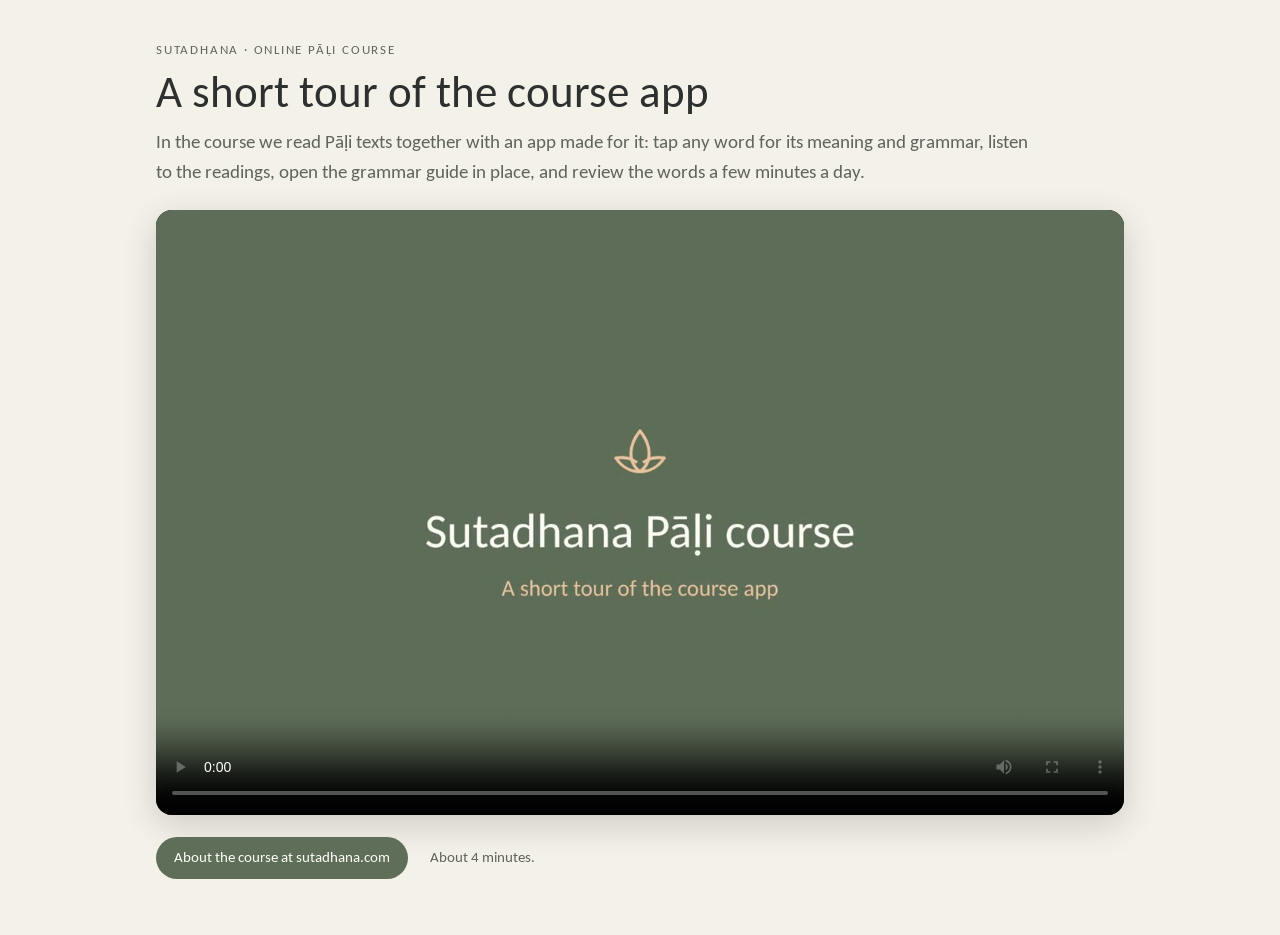
==== tour.html @ 05c280b0 "Tour video with Mor's voice-over Co-Authored-By: Claude Opus 5.5 <noreply@anthropic.com> Claude-Sess" ====
<!doctype html>
<html lang="en">
<head>
<meta charset="utf-8">
<meta name="viewport" content="width=device-width, initial-scale=1">
<title>Sutadhana Pāḷi Course · App tour</title>
<meta name="description" content="A short tour of the app used in Sutadhana's online Pāḷi course: the reader, word panel, grammar guide and word review.">
<meta property="og:title" content="Sutadhana Pāḷi Course · App tour">
<meta property="og:description" content="A short tour of the app we use in the online Pāḷi course.">
<meta property="og:image" content="https://learn.sutadhana.com/assets/tour-poster.jpg">
<meta property="og:type" content="video.other">
<meta property="og:video" content="https://learn.sutadhana.com/assets/tour.mp4">
<link rel="icon" href="assets/icon.svg?v=2" type="image/svg+xml">
<link rel="apple-touch-icon" href="assets/apple-touch-icon.png?v=2">
<meta name="theme-color" content="#5E6E58">
<link rel="preconnect" href="https://fonts.googleapis.com">
<link rel="preconnect" href="https://fonts.gstatic.com" crossorigin>
<link rel="stylesheet" href="https://fonts.googleapis.com/css2?family=Carlito:wght@400;700&display=swap">
<style>
:root{--bg:#F4F1E9;--surface:#FDFCF7;--ink:#2D302E;--muted:#5F655C;--line:#D8D3C4;--accent:#5E6E58;--copper:#9A5F2A}
@media (prefers-color-scheme:dark){:root:not([data-theme="light"]){--bg:#1B1D1B;--surface:#242724;--ink:#ECEAE3;--muted:#AEB2A8;--line:#3A3E39;--accent:#A9BBA2;--copper:#D8A274}}
:root[data-theme="dark"]{--bg:#1B1D1B;--surface:#242724;--ink:#ECEAE3;--muted:#AEB2A8;--line:#3A3E39;--accent:#A9BBA2;--copper:#D8A274}
*{box-sizing:border-box}
body{margin:0;background:var(--bg);color:var(--ink);font:400 19px/1.55 "Calibri Light",Carlito,Calibri,sans-serif}
main{max-width:1000px;margin:0 auto;padding:40px 16px 56px}
.eyebrow{font-size:.8rem;letter-spacing:.14em;text-transform:uppercase;color:var(--muted)}
h1{font-weight:400;font-size:clamp(2rem,5vw,2.8rem);line-height:1.15;margin:6px 0 10px}
p.sub{color:var(--muted);margin:0 0 24px;max-width:46em}
video{display:block;width:100%;aspect-ratio:16/10;background:#000;border-radius:16px;box-shadow:0 10px 34px rgba(0,0,0,.16)}
.foot{margin-top:22px;display:flex;flex-wrap:wrap;gap:10px 22px;align-items:center;color:var(--muted);font-size:.95rem}
a{color:var(--accent)}
.btn{display:inline-flex;align-items:center;gap:8px;background:var(--accent);color:#FDFCF7;text-decoration:none;border-radius:999px;padding:9px 18px}
@media (prefers-color-scheme:dark){:root:not([data-theme="light"]) .btn{color:#1B1D1B}}
</style>
</head>
<body>
<main>
  <div class="eyebrow">Sutadhana · Online Pāḷi course</div>
  <h1>A short tour of the course app</h1>
  <p class="sub">In the course we read Pāḷi texts together with an app made for it: tap any word for its meaning and grammar, listen to the readings, open the grammar guide in place, and review the words a few minutes a day.</p>
  <video controls playsinline preload="metadata" poster="assets/tour-poster.jpg" src="assets/tour.mp4?v=2"></video>
  <div class="foot">
    <a class="btn" href="https://www.sutadhana.com">About the course at sutadhana.com</a>
    <span>About 4 minutes.</span>
  </div>
</main>
</body>
</html>
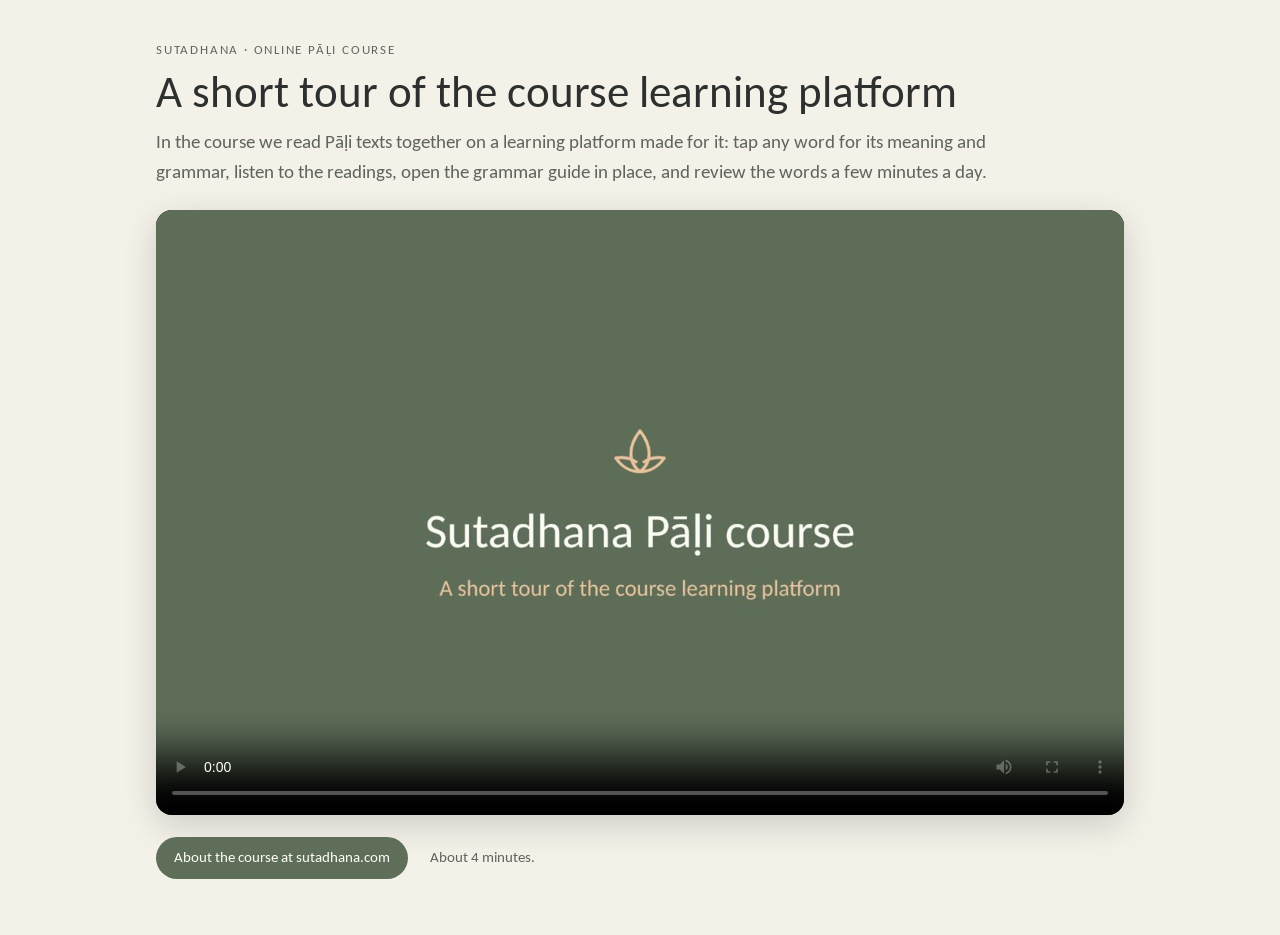
==== commit bb903287: "Say 'course learning platform' instead of 'course app' Co-Authored-By: Claude Opus 5.5 <noreply@anth" ====
--- a/tour.html
+++ b/tour.html
@@ -3,10 +3,10 @@
 <head>
 <meta charset="utf-8">
 <meta name="viewport" content="width=device-width, initial-scale=1">
-<title>Sutadhana Pāḷi Course · App tour</title>
-<meta name="description" content="A short tour of the app used in Sutadhana's online Pāḷi course: the reader, word panel, grammar guide and word review.">
-<meta property="og:title" content="Sutadhana Pāḷi Course · App tour">
-<meta property="og:description" content="A short tour of the app we use in the online Pāḷi course.">
+<title>Sutadhana Pāḷi Course · Learning platform tour</title>
+<meta name="description" content="A short tour of the course learning platform of Sutadhana's online Pāḷi course: the reader, word panel, grammar guide and word review.">
+<meta property="og:title" content="Sutadhana Pāḷi Course · Learning platform tour">
+<meta property="og:description" content="A short tour of the course learning platform of the online Pāḷi course.">
 <meta property="og:image" content="https://learn.sutadhana.com/assets/tour-poster.jpg">
 <meta property="og:type" content="video.other">
 <meta property="og:video" content="https://learn.sutadhana.com/assets/tour.mp4">
@@ -36,9 +36,9 @@
 <body>
 <main>
   <div class="eyebrow">Sutadhana · Online Pāḷi course</div>
-  <h1>A short tour of the course app</h1>
-  <p class="sub">In the course we read Pāḷi texts together with an app made for it: tap any word for its meaning and grammar, listen to the readings, open the grammar guide in place, and review the words a few minutes a day.</p>
-  <video controls playsinline preload="metadata" poster="assets/tour-poster.jpg" src="assets/tour.mp4?v=2"></video>
+  <h1>A short tour of the course learning platform</h1>
+  <p class="sub">In the course we read Pāḷi texts together on a learning platform made for it: tap any word for its meaning and grammar, listen to the readings, open the grammar guide in place, and review the words a few minutes a day.</p>
+  <video controls playsinline preload="metadata" poster="assets/tour-poster.jpg" src="assets/tour.mp4?v=3"></video>
   <div class="foot">
     <a class="btn" href="https://www.sutadhana.com">About the course at sutadhana.com</a>
     <span>About 4 minutes.</span>
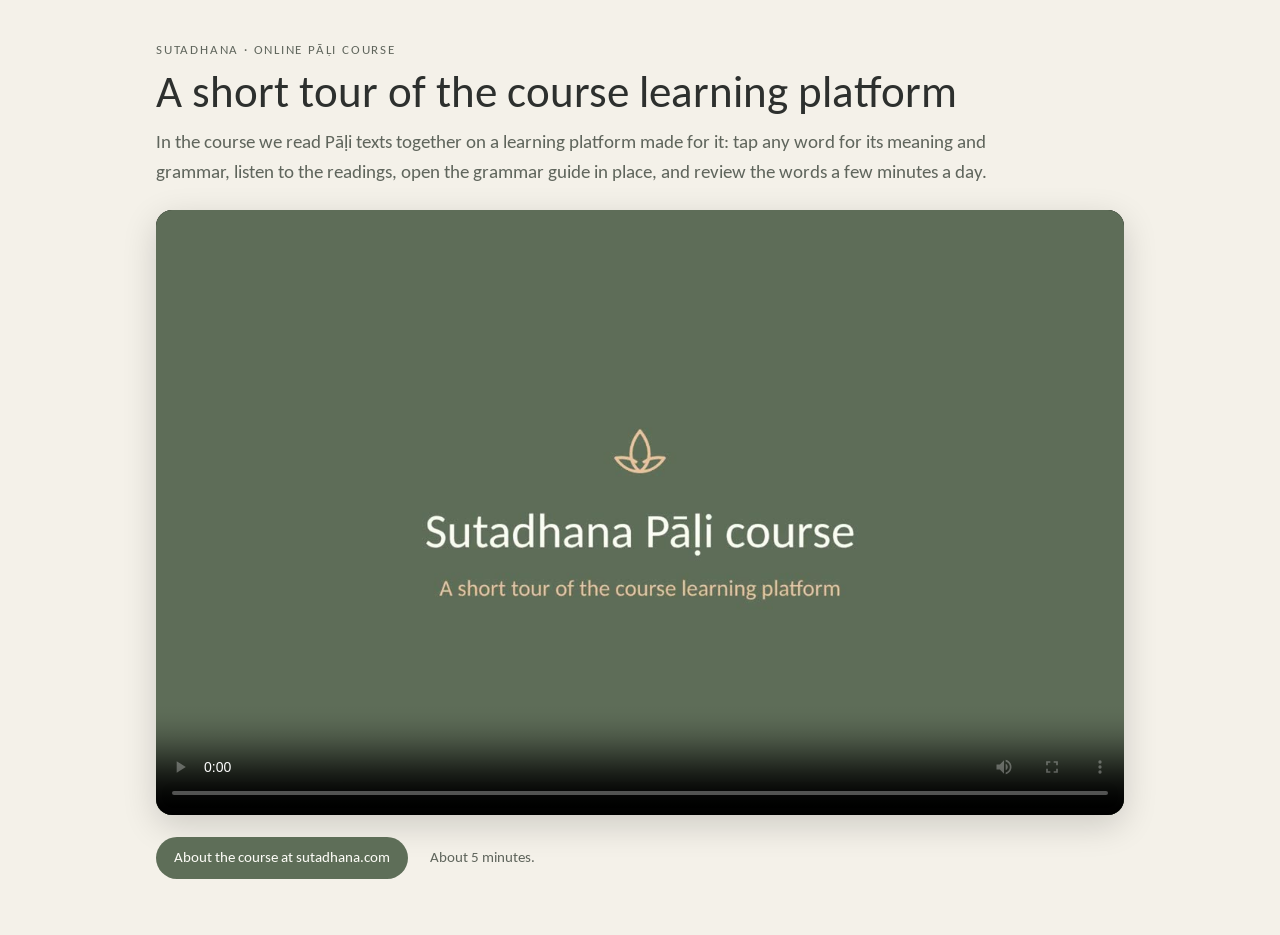
==== commit 2d0d7c36: "New tour video in Mor's ElevenLabs voice, covering the latest features Co-Authored-By: Claude Opus 5" ====
--- a/tour.html
+++ b/tour.html
@@ -7,7 +7,7 @@
 <meta name="description" content="A short tour of the course learning platform of Sutadhana's online Pāḷi course: the reader, word panel, grammar guide and word review.">
 <meta property="og:title" content="Sutadhana Pāḷi Course · Learning platform tour">
 <meta property="og:description" content="A short tour of the course learning platform of the online Pāḷi course.">
-<meta property="og:image" content="https://learn.sutadhana.com/assets/tour-poster.jpg">
+<meta property="og:image" content="https://learn.sutadhana.com/assets/tour-poster.jpg?v=4">
 <meta property="og:type" content="video.other">
 <meta property="og:video" content="https://learn.sutadhana.com/assets/tour.mp4">
 <link rel="icon" href="assets/icon.svg?v=2" type="image/svg+xml">
@@ -38,10 +38,10 @@
   <div class="eyebrow">Sutadhana · Online Pāḷi course</div>
   <h1>A short tour of the course learning platform</h1>
   <p class="sub">In the course we read Pāḷi texts together on a learning platform made for it: tap any word for its meaning and grammar, listen to the readings, open the grammar guide in place, and review the words a few minutes a day.</p>
-  <video controls playsinline preload="metadata" poster="assets/tour-poster.jpg" src="assets/tour.mp4?v=3"></video>
+  <video controls playsinline preload="metadata" poster="assets/tour-poster.jpg?v=4" src="assets/tour.mp4?v=4"></video>
   <div class="foot">
     <a class="btn" href="https://www.sutadhana.com">About the course at sutadhana.com</a>
-    <span>About 4 minutes.</span>
+    <span>About 5 minutes.</span>
   </div>
 </main>
 </body>
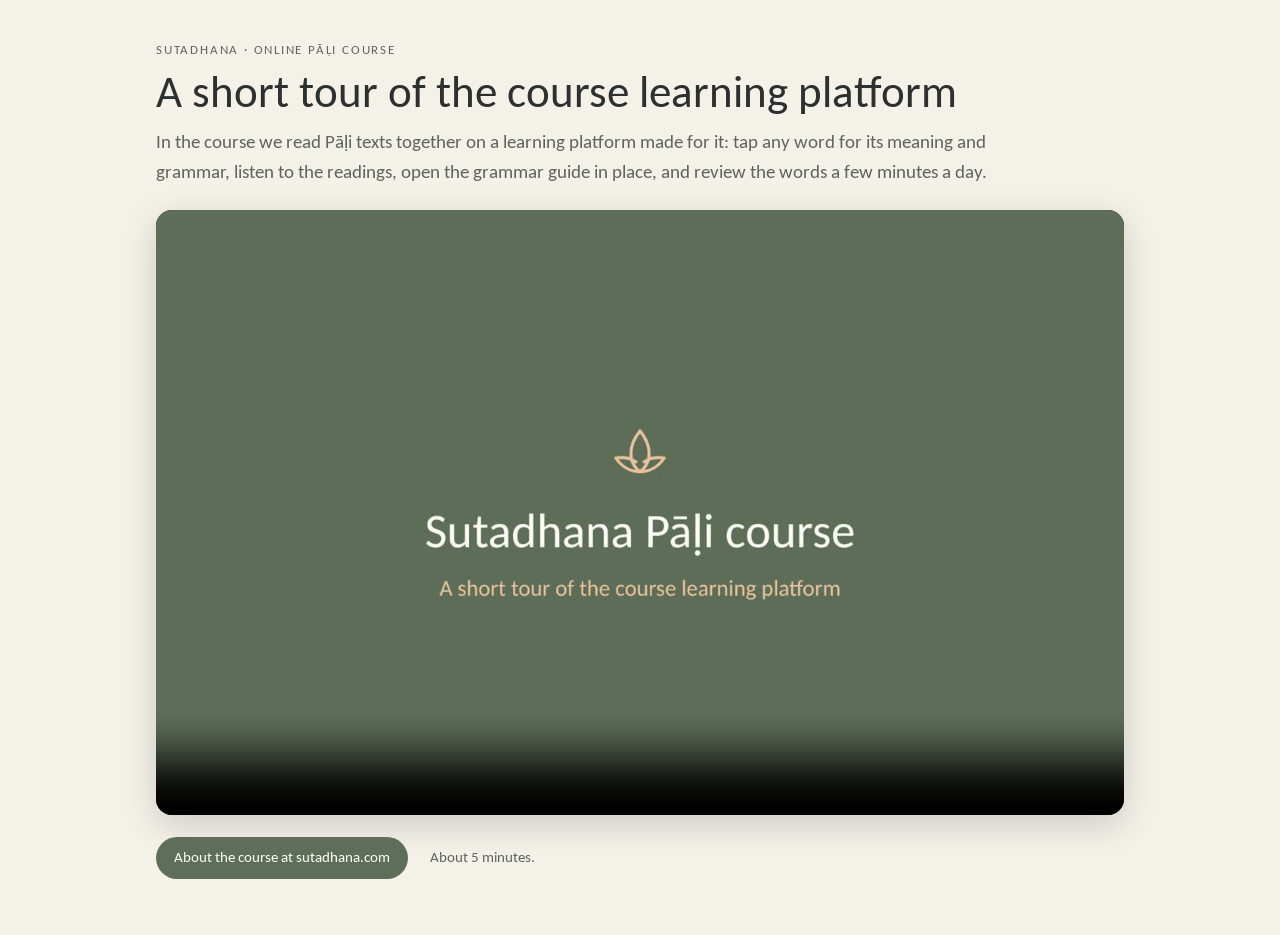
==== commit d23e4867: "Tour video: voiceover in the Jessa voice Co-Authored-By: Claude Opus 5.5 <noreply@anthropic.com> Cla" ====
--- a/tour.html
+++ b/tour.html
@@ -38,7 +38,7 @@
   <div class="eyebrow">Sutadhana · Online Pāḷi course</div>
   <h1>A short tour of the course learning platform</h1>
   <p class="sub">In the course we read Pāḷi texts together on a learning platform made for it: tap any word for its meaning and grammar, listen to the readings, open the grammar guide in place, and review the words a few minutes a day.</p>
-  <video controls playsinline preload="metadata" poster="assets/tour-poster.jpg?v=4" src="assets/tour.mp4?v=4"></video>
+  <video controls playsinline preload="metadata" poster="assets/tour-poster.jpg?v=4" src="assets/tour.mp4?v=6"></video>
   <div class="foot">
     <a class="btn" href="https://www.sutadhana.com">About the course at sutadhana.com</a>
     <span>About 5 minutes.</span>
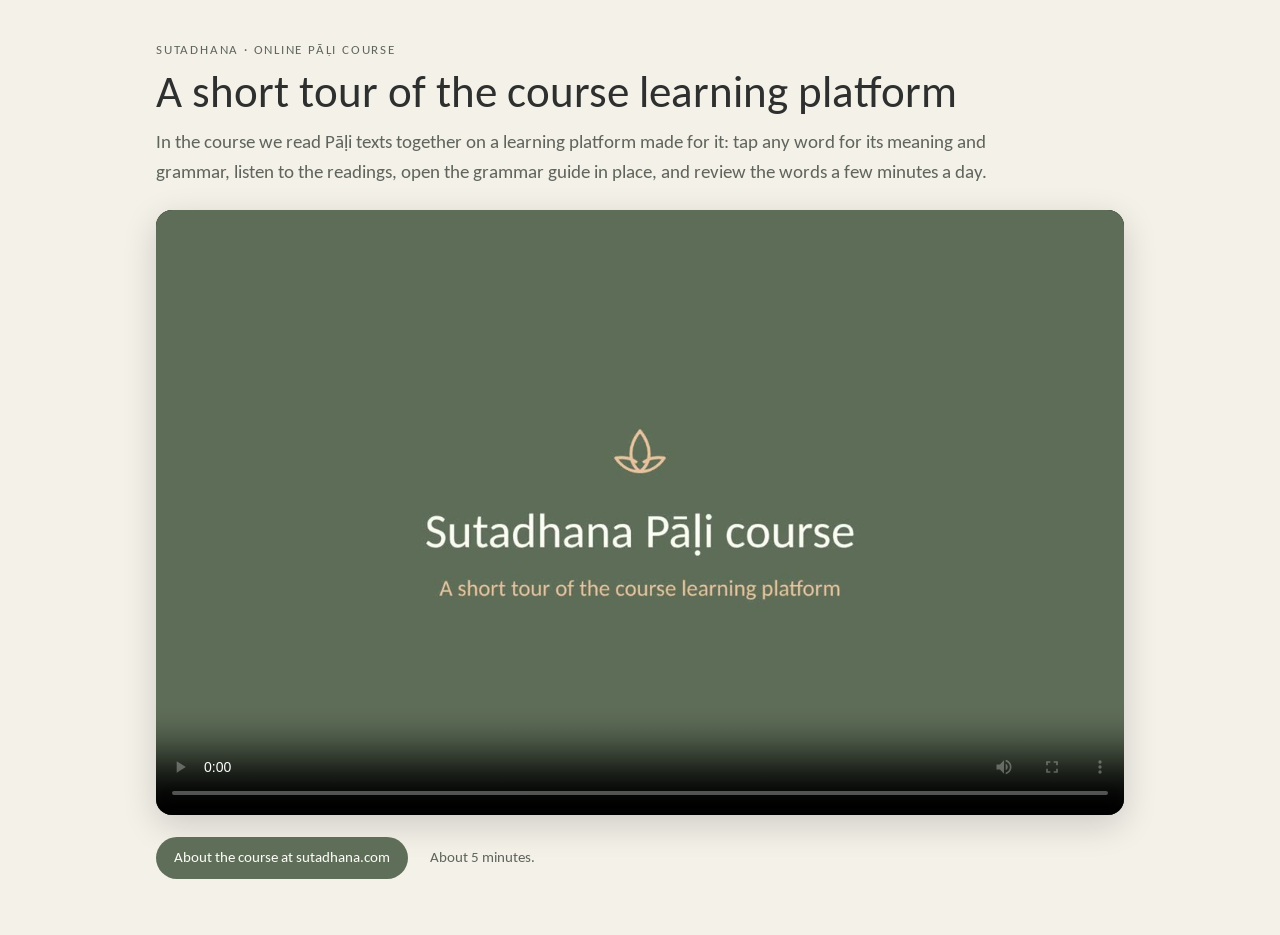
==== commit 063c5154: "Tour and review videos: Christopher voice Co-Authored-By: Claude Opus 5.5 <noreply@anthropic.com> Cl" ====
--- a/tour.html
+++ b/tour.html
@@ -38,7 +38,7 @@
   <div class="eyebrow">Sutadhana · Online Pāḷi course</div>
   <h1>A short tour of the course learning platform</h1>
   <p class="sub">In the course we read Pāḷi texts together on a learning platform made for it: tap any word for its meaning and grammar, listen to the readings, open the grammar guide in place, and review the words a few minutes a day.</p>
-  <video controls playsinline preload="metadata" poster="assets/tour-poster.jpg?v=4" src="assets/tour.mp4?v=6"></video>
+  <video controls playsinline preload="metadata" poster="assets/tour-poster.jpg?v=4" src="assets/tour.mp4?v=7"></video>
   <div class="foot">
     <a class="btn" href="https://www.sutadhana.com">About the course at sutadhana.com</a>
     <span>About 5 minutes.</span>
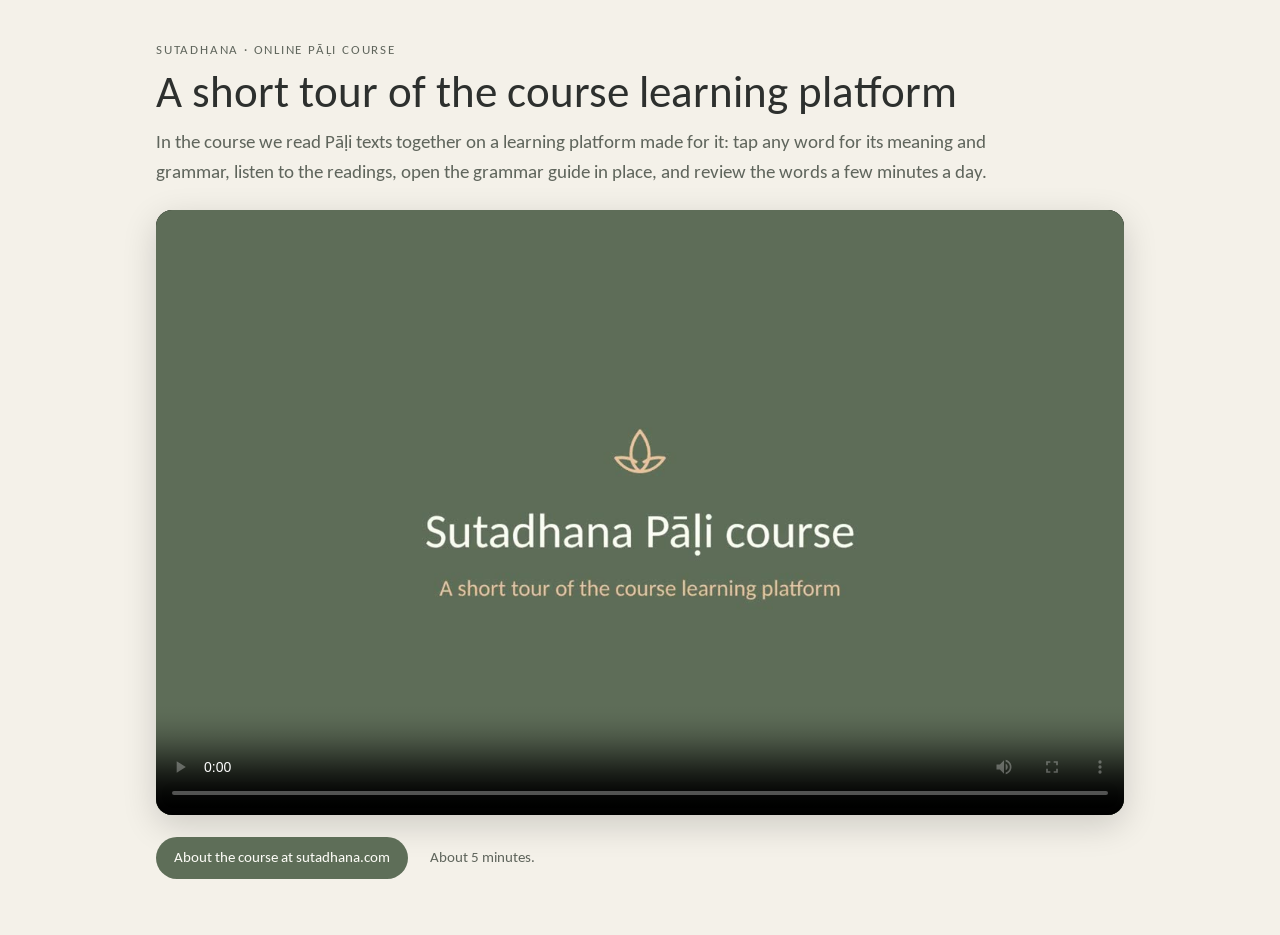
==== commit 60ac7c5e: "Add Cloudflare Web Analytics Co-Authored-By: Claude Opus 5.5 <noreply@anthropic.com> Claude-Session:" ====
--- a/tour.html
+++ b/tour.html
@@ -44,5 +44,6 @@
     <span>About 5 minutes.</span>
   </div>
 </main>
+<!-- Cloudflare Web Analytics --><script defer src='https://static.cloudflareinsights.com/beacon.min.js' data-cf-beacon='{"token": "7939d62c11054991a16b593aaef44869"}'></script><!-- End Cloudflare Web Analytics -->
 </body>
 </html>
